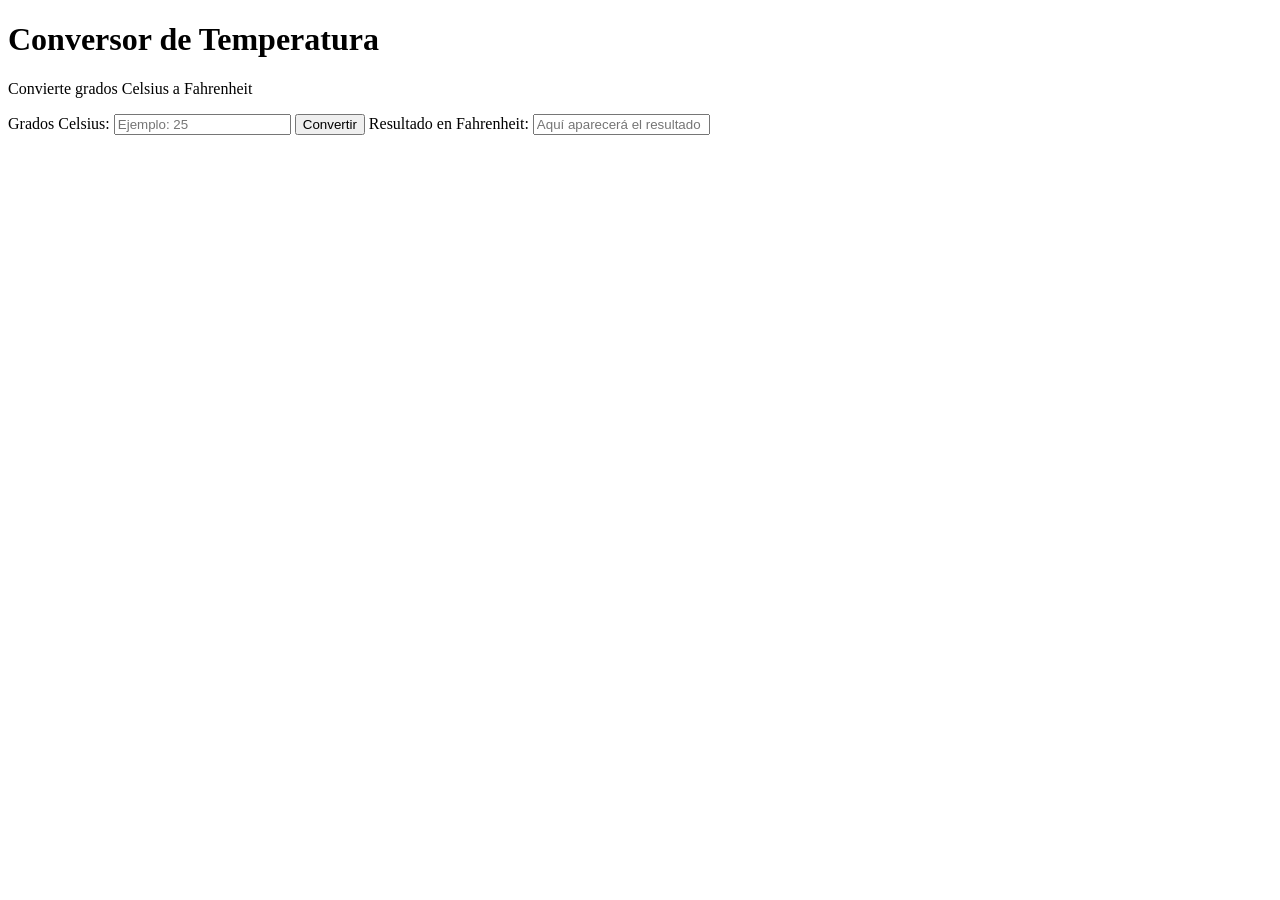
==== Ejercicio10.html @ eaf0774c "Primer commit: index y ejercicios" ====
<!DOCTYPE html>
<html lang="es">
<head>
    <meta charset="UTF-8">
    <meta name="viewport" content="width=device-width, initial-scale=1.0">
    <title>Conversor Celsius a Fahrenheit</title>
    <link rel="stylesheet" href="CSS/ejercicio10.css">
</head>
<body>

    <div class="contenedor">
        <h1>Conversor de Temperatura</h1>
        <p>Convierte grados Celsius a Fahrenheit</p>

        <form class="formulario">
            <label for="celsius">Grados Celsius:</label>
            <input type="text" id="celsius" placeholder="Ejemplo: 25">

            <button type="button" onclick="convertirTemperatura()">Convertir</button>

            <label for="fahrenheit">Resultado en Fahrenheit:</label>
            <input type="text" id="fahrenheit" readonly placeholder="Aquí aparecerá el resultado">

            <p id="mensaje"></p>
        </form>
    </div>

    <script src="JS/ejercicio10.js"></script>
</body>
</html>
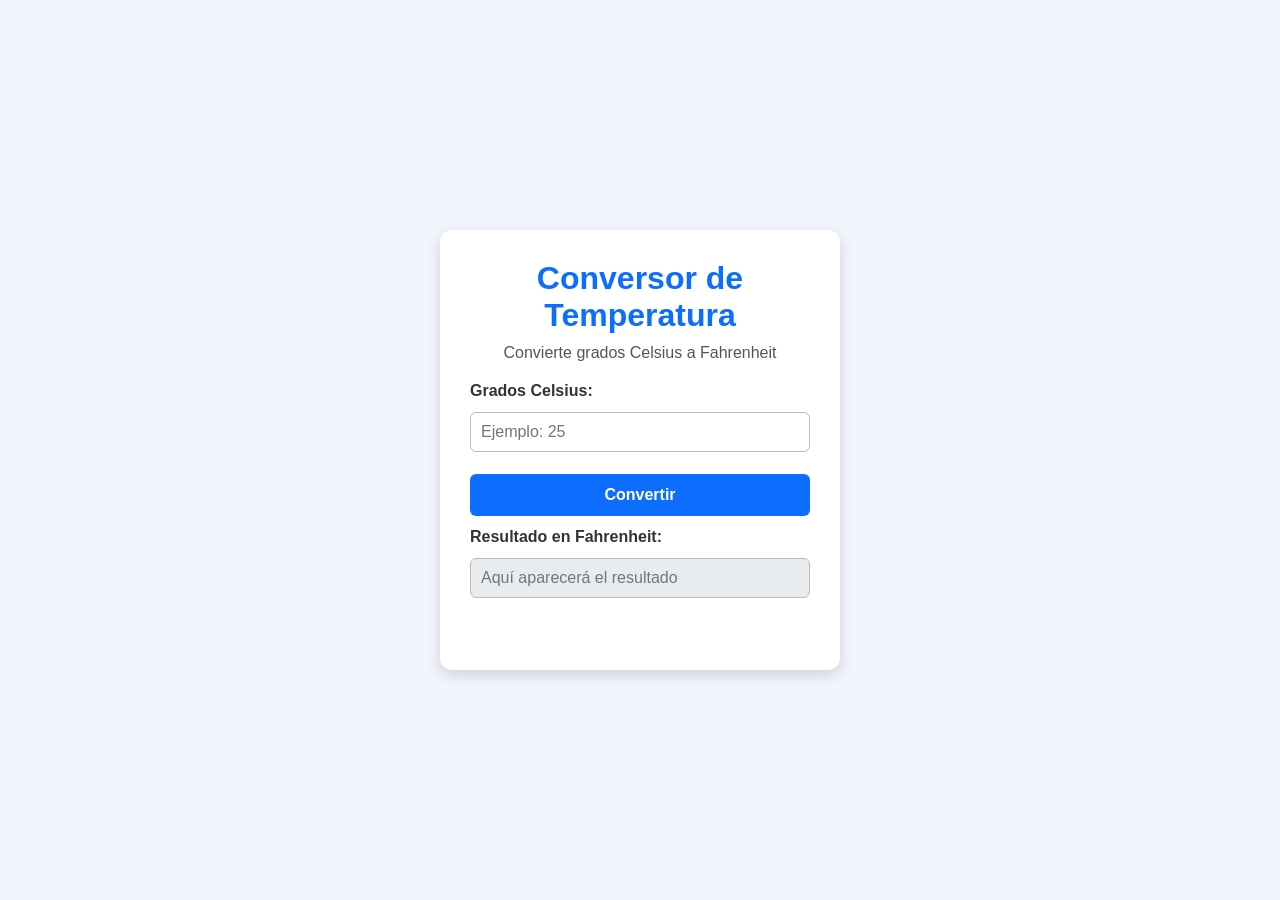
==== commit 37d77644: "Actualizacion 6" ====
--- a/Ejercicio10.html
+++ b/Ejercicio10.html
@@ -4,7 +4,7 @@
     <meta charset="UTF-8">
     <meta name="viewport" content="width=device-width, initial-scale=1.0">
     <title>Conversor Celsius a Fahrenheit</title>
-    <link rel="stylesheet" href="CSS/ejercicio10.css">
+    <link rel="stylesheet" href="css/Ejercicio10.css">
 </head>
 <body>
 
@@ -25,6 +25,6 @@
         </form>
     </div>
 
-    <script src="JS/ejercicio10.js"></script>
+    <script src="JS/Ejercicio10.js"></script>
 </body>
 </html>
--- a/css/Ejercicio10.css
+++ b/css/Ejercicio10.css
@@ -0,0 +1,84 @@
+* {
+    margin: 0;
+    padding: 0;
+    box-sizing: border-box;
+}
+
+body {
+    font-family: Arial, Helvetica, sans-serif;
+    background-color: #f2f6fc;
+    color: #333;
+    display: flex;
+    justify-content: center;
+    align-items: center;
+    min-height: 100vh;
+}
+
+.contenedor {
+    width: 400px;
+    background-color: white;
+    padding: 30px;
+    border-radius: 12px;
+    box-shadow: 0 5px 15px rgba(0, 0, 0, 0.15);
+    text-align: center;
+}
+
+h1 {
+    color: #0d6efd;
+    margin-bottom: 10px;
+}
+
+p {
+    margin-bottom: 20px;
+    color: #555;
+}
+
+.formulario {
+    display: flex;
+    flex-direction: column;
+    gap: 12px;
+}
+
+label {
+    text-align: left;
+    font-weight: bold;
+}
+
+input {
+    padding: 10px;
+    border: 1px solid #bbb;
+    border-radius: 6px;
+    font-size: 16px;
+}
+
+input:focus {
+    outline: none;
+    border-color: #0d6efd;
+}
+
+input[readonly] {
+    background-color: #e9ecef;
+    cursor: not-allowed;
+}
+
+button {
+    margin-top: 10px;
+    padding: 12px;
+    background-color: #0d6efd;
+    color: white;
+    border: none;
+    border-radius: 6px;
+    font-size: 16px;
+    font-weight: bold;
+    cursor: pointer;
+}
+
+button:hover {
+    background-color: #084298;
+}
+
+#mensaje {
+    margin-top: 10px;
+    font-weight: bold;
+    color: red;
+}
